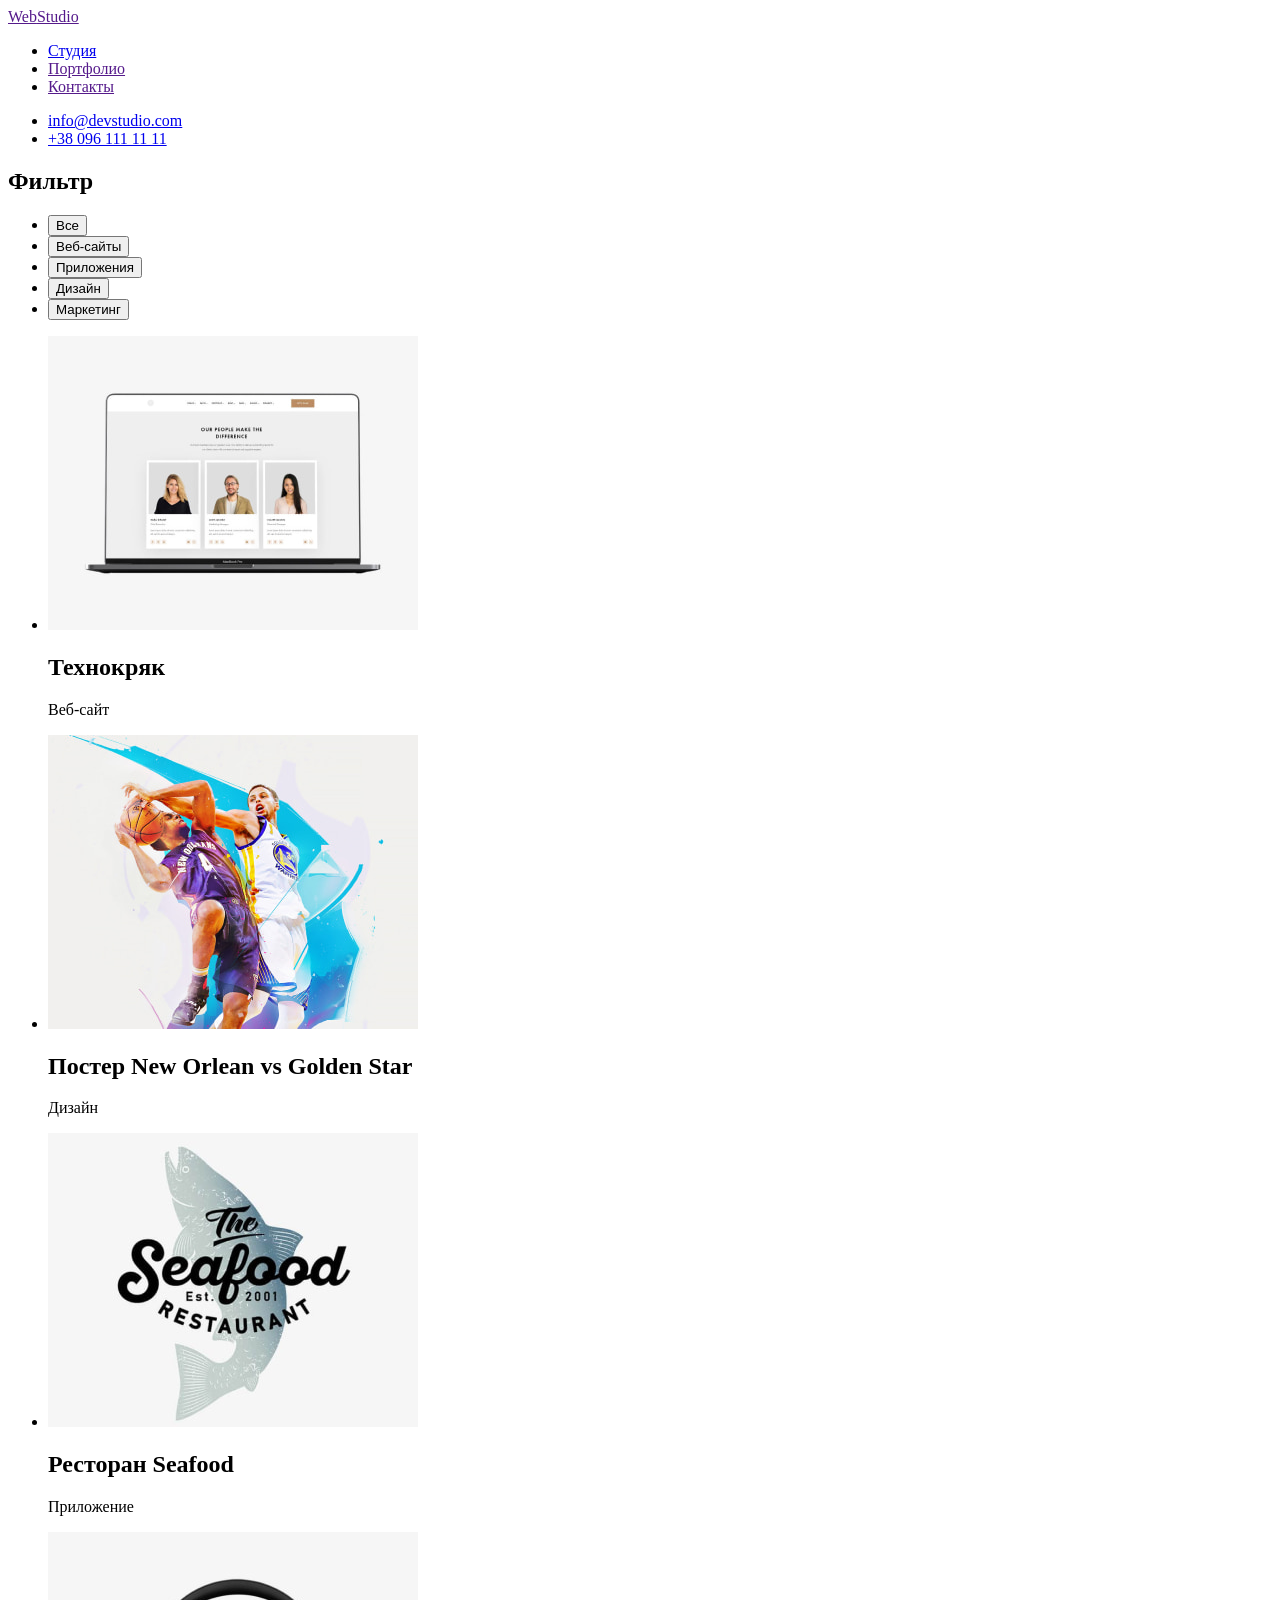
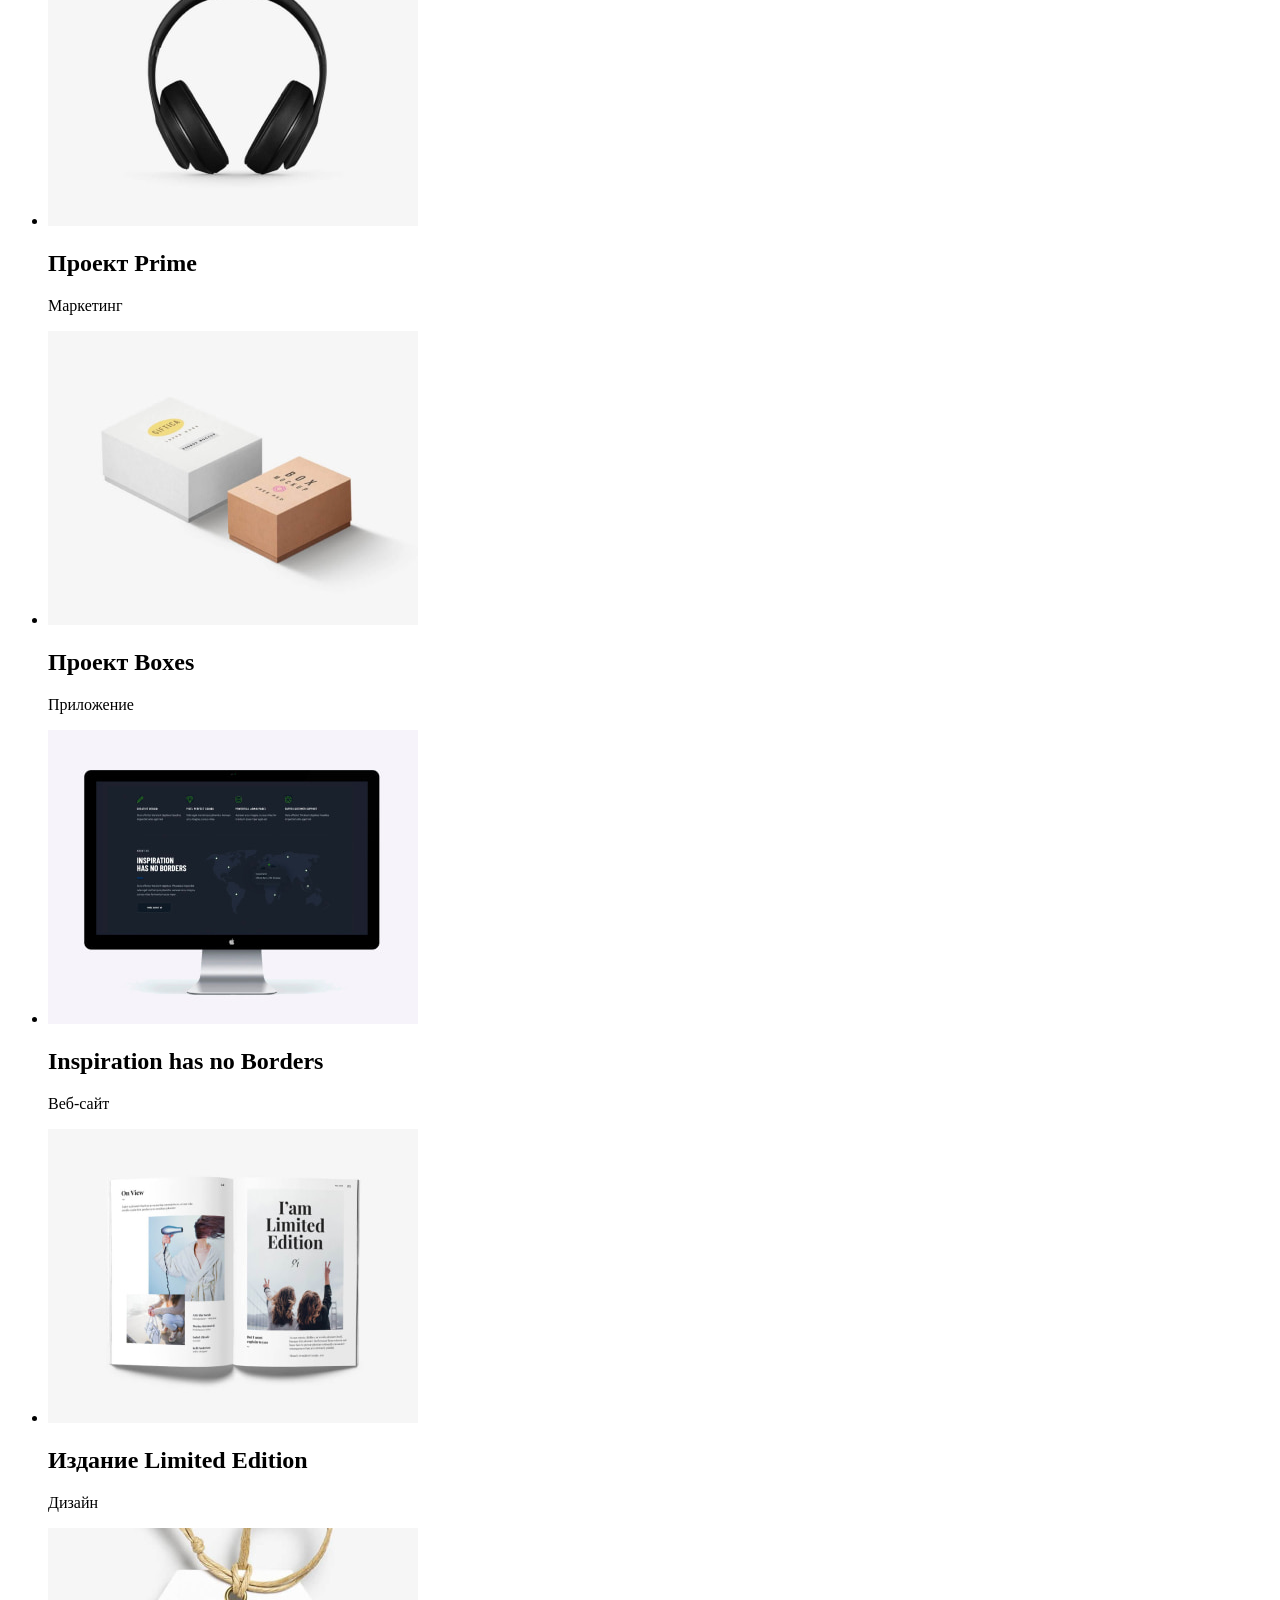
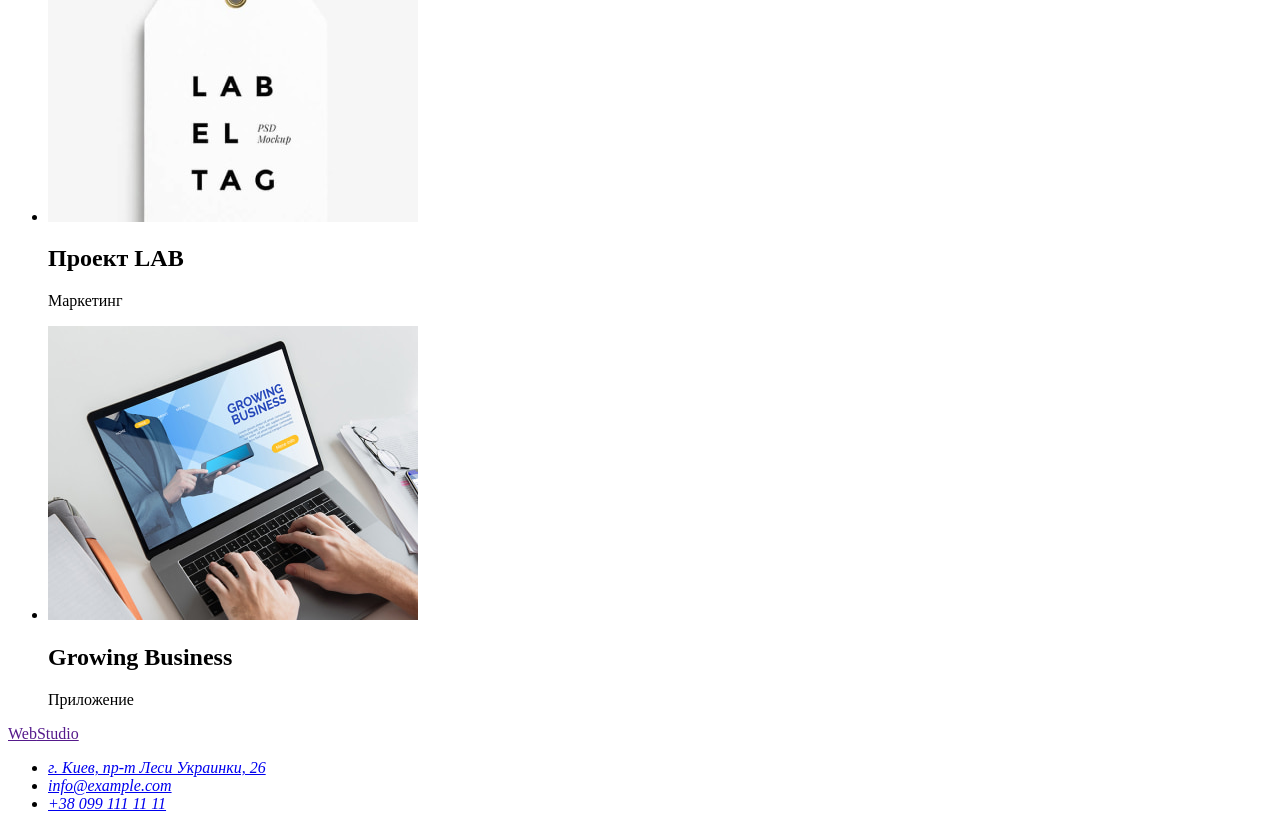
==== portfolio.html @ 3e446a97 "Добавляем разметку портфолио" ====
<!DOCTYPE html>
<html lang="ru">
<head>
    <meta charset="UTF-8">
    <meta http-equiv="X-UA-Compatible" content="IE=edge">
    <meta name="viewport" content="width=device-width, initial-scale=1.0">
    <title>Document</title>
</head>
<body>
     <!-- Шапка сайта  -->
     <header>
        <nav>
            <a href="">Web<span>Studio</span></a>
            <ul>
                <li><a href="./index.html">Студия</a></li>
                <li><a href="">Портфолио</a></li>
                <li><a href="">Контакты</a></li>
            </ul>
        </nav>
            <ul>
                <li><a href="mailto:info@devstudio.com">info@devstudio.com</a></li>
                <li><a href="tel:+380961111111">+38 096 111 11 11</a></li>
            </ul>  
    </header>
    <main>
        <!-- Секция фильтр -->
        <section>
            <h1>Фильтр</h1>
            <ul>
                <li><button type="button">Все</button></li>
                <li><button type="button">Веб-сайты</button></li>
                <li><button type="button">Приложения</button></li>
                <li><button type="button">Дизайн</button></li>
                <li><button type="button">Маркетинг</button></li>
            </ul>
            <ul>
                <li>
                    <img src="./portfolio/img1.jpg" alt="Ноутбук с сайтом" width="370" height="294">
                    <h2>Технокряк</h2>
                    <p>Веб-сайт</p>
                </li>
                <li>
                    <img src="./portfolio/img2.jpg" alt="Постер баскетболистов" width="370" height="294">
                    <h2 lang="en">Постер New Orlean vs Golden Star</h2>
                    <p>Дизайн</p>
                </li>
                <li>
                    <img src="./portfolio/img3.jpg" alt="Ресторан Seafood" width="370" height="294">
                    <h2 lang="en">Ресторан Seafood</h2>
                    <p>Приложение</p>
                </li>
                <li>
                    <img src="./portfolio/img4.jpg" alt="Наушники" width="370" height="294">
                    <h2 lang="en">Проект Prime</h2>
                    <p>Маркетинг</p>
                </li>
                <li>
                    <img src="./portfolio/img5.jpg" alt="Две коробочки" width="370" height="294">
                    <h2 lang="en">Проект Boxes</h2>
                    <p>Приложение</p>
                </li>
                <li>
                    <img src="./portfolio/img6.jpg" alt="Монитор" width="370" height="294">
                    <h2 lang="en">Inspiration has no Borders</h2>
                    <p>Веб-сайт</p>
                </li>
                <li>
                    <img src="./portfolio/img7.jpg" alt="Открытая книга" width="370" height="294">
                    <h2 lang="en">Издание Limited Edition</h2>
                    <p>Дизайн</p>
                </li>
                <li>
                    <img src="./portfolio/img8.jpg" alt="Этикетка" width="370" height="294">
                    <h2 lang="en">Проект LAB</h2>
                    <p>Маркетинг</p>
                </li>
                <li>
                    <img src="./portfolio/img9.jpg" alt="Робота за ноутбуком" width="370" height="294">
                    <h2 lang="en">Growing Business</h2>
                    <p>Приложение</p>
                </li>
            </ul>
        </section>
    </main>
    <!-- Подвал сайта -->
    <footer>
        <a href="">Web<span>Studio</span></a>
        <address>
        <ul>
            <li><a href="https://goo.gl/maps/B8ouL8VhwgZkE1V38">г. Киев, пр-т Леси Украинки, 26</a></li>
            <li><a href="mailto:info@example.com">info@example.com</a></li>
            <li><a href="tel:+380991111111">+38 099 111 11 11</a></li>
        </ul>
        </address>
    </footer>   
</body>
</html>
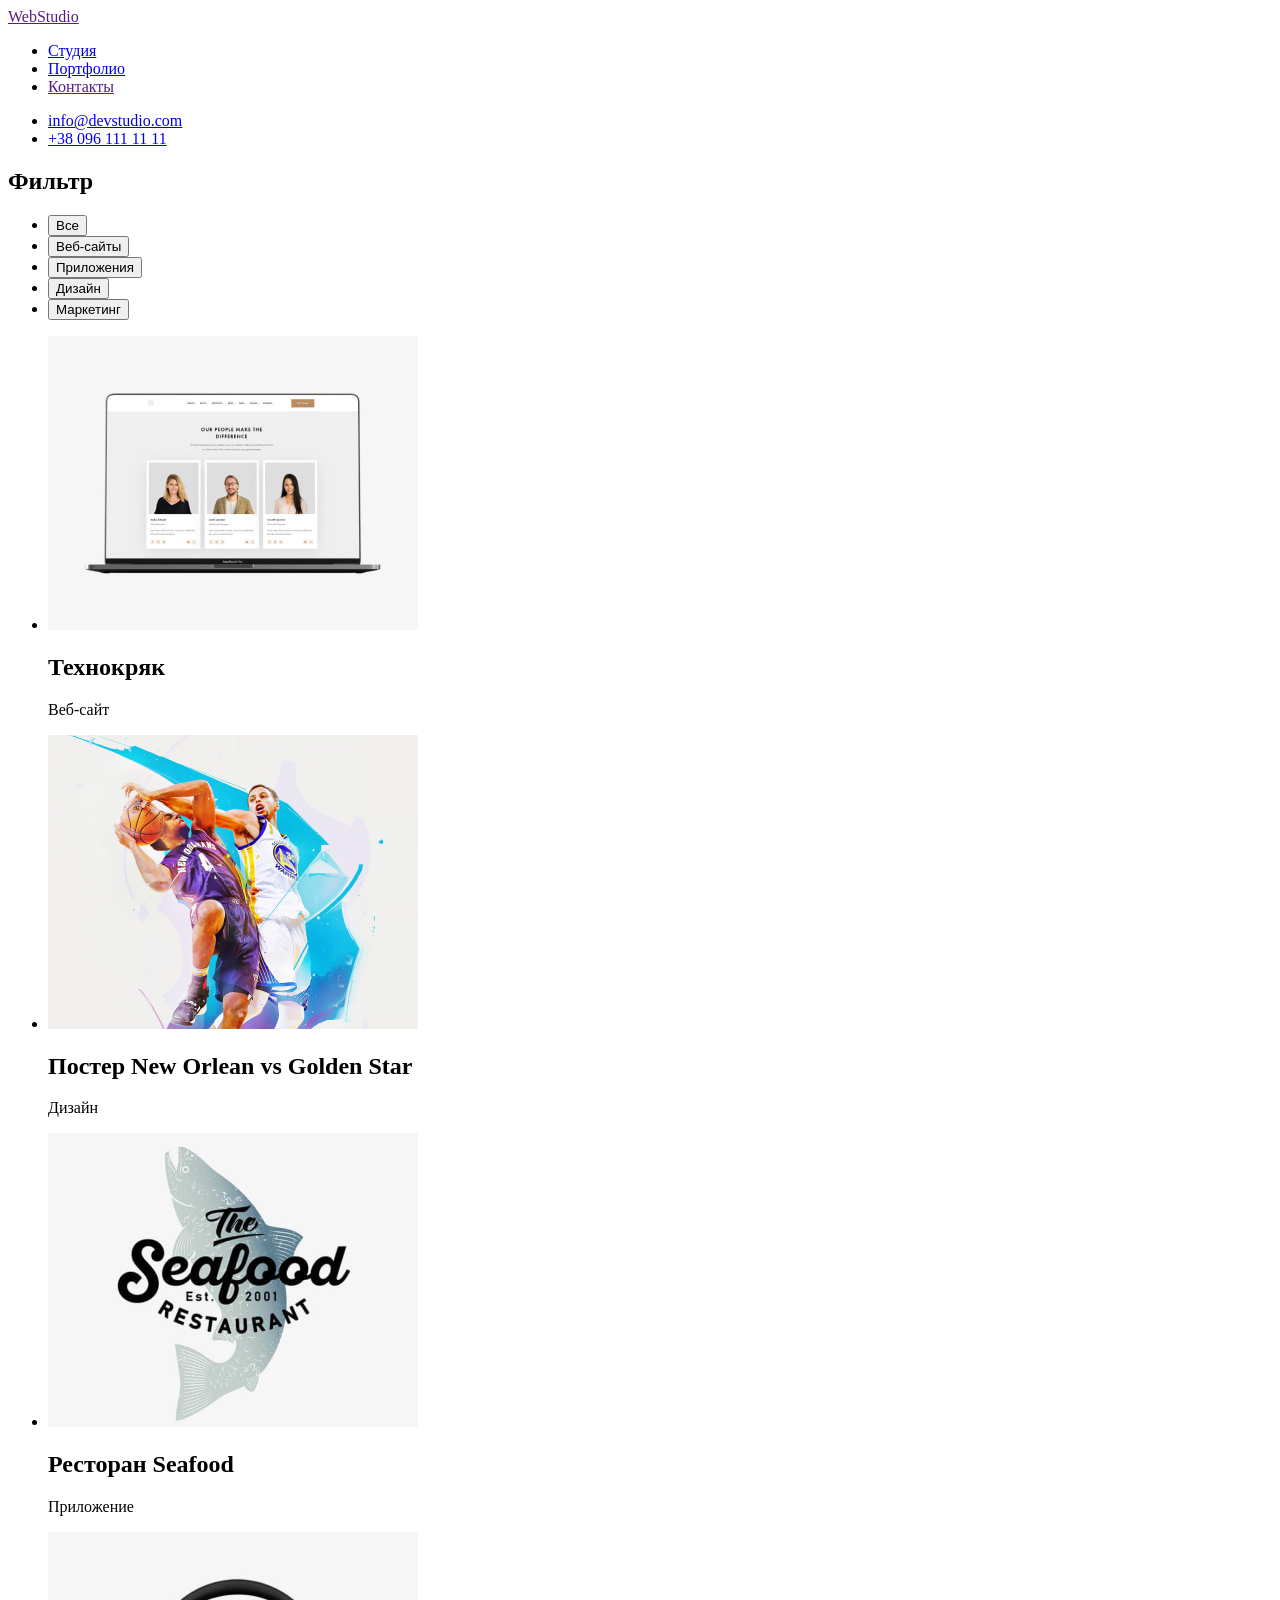
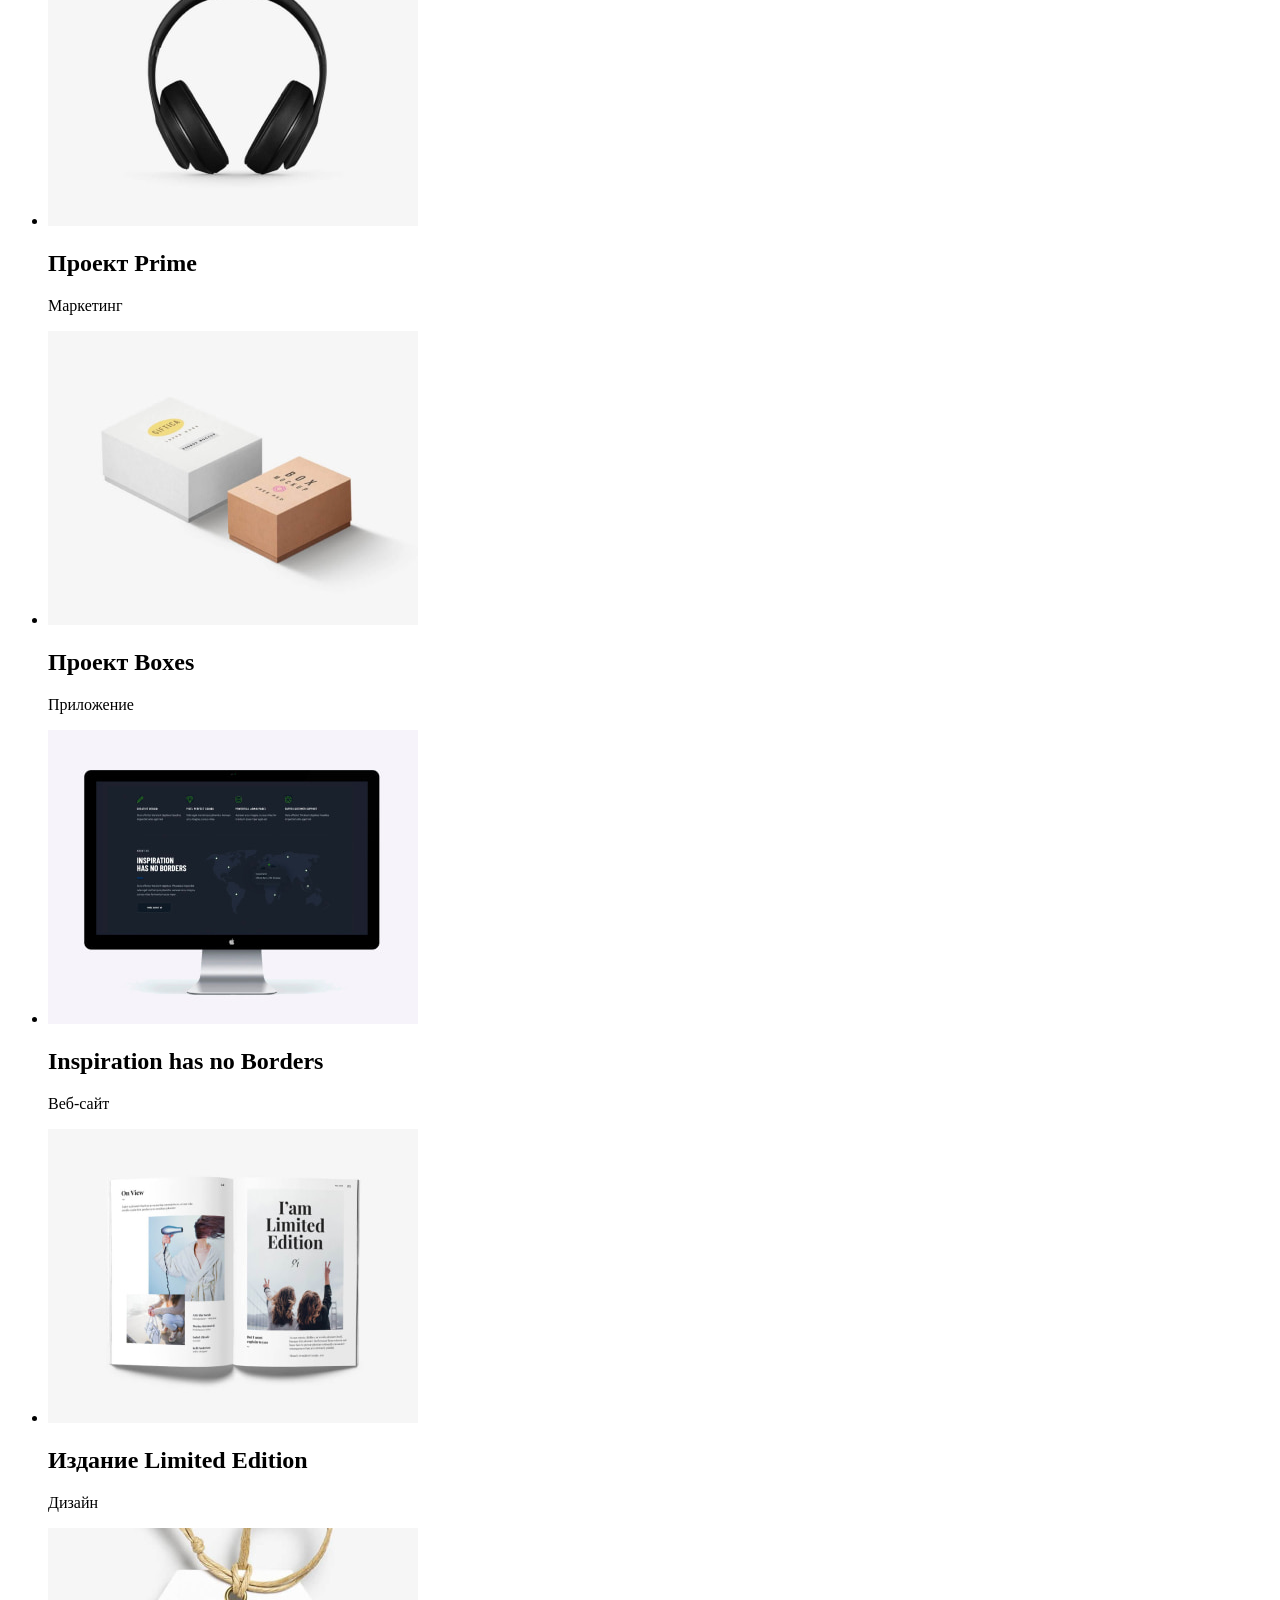
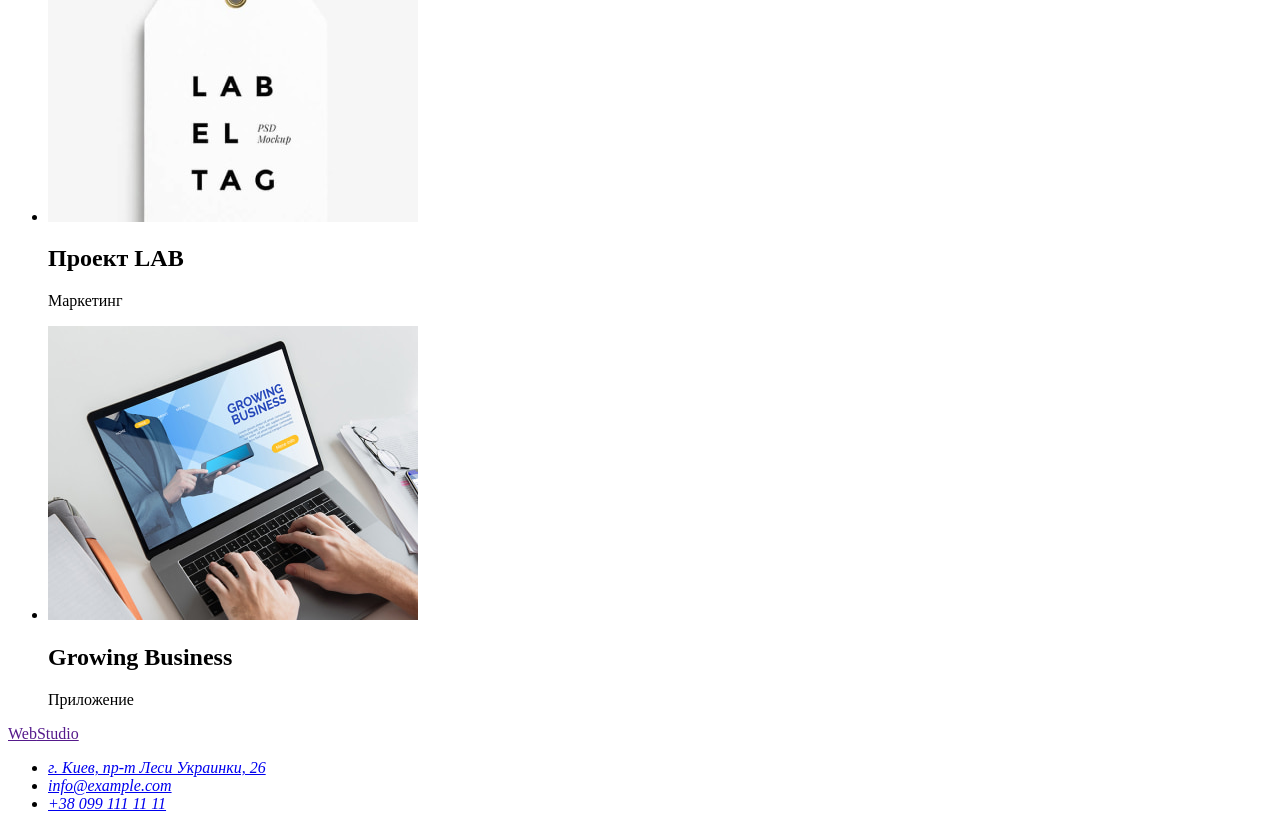
==== commit ba74a062: "Подключает стили и ссылки" ====
--- a/portfolio.html
+++ b/portfolio.html
@@ -13,7 +13,7 @@
             <a href="">Web<span>Studio</span></a>
             <ul>
                 <li><a href="./index.html">Студия</a></li>
-                <li><a href="">Портфолио</a></li>
+                <li><a href="./portfolio.html">Портфолио</a></li>
                 <li><a href="">Контакты</a></li>
             </ul>
         </nav>
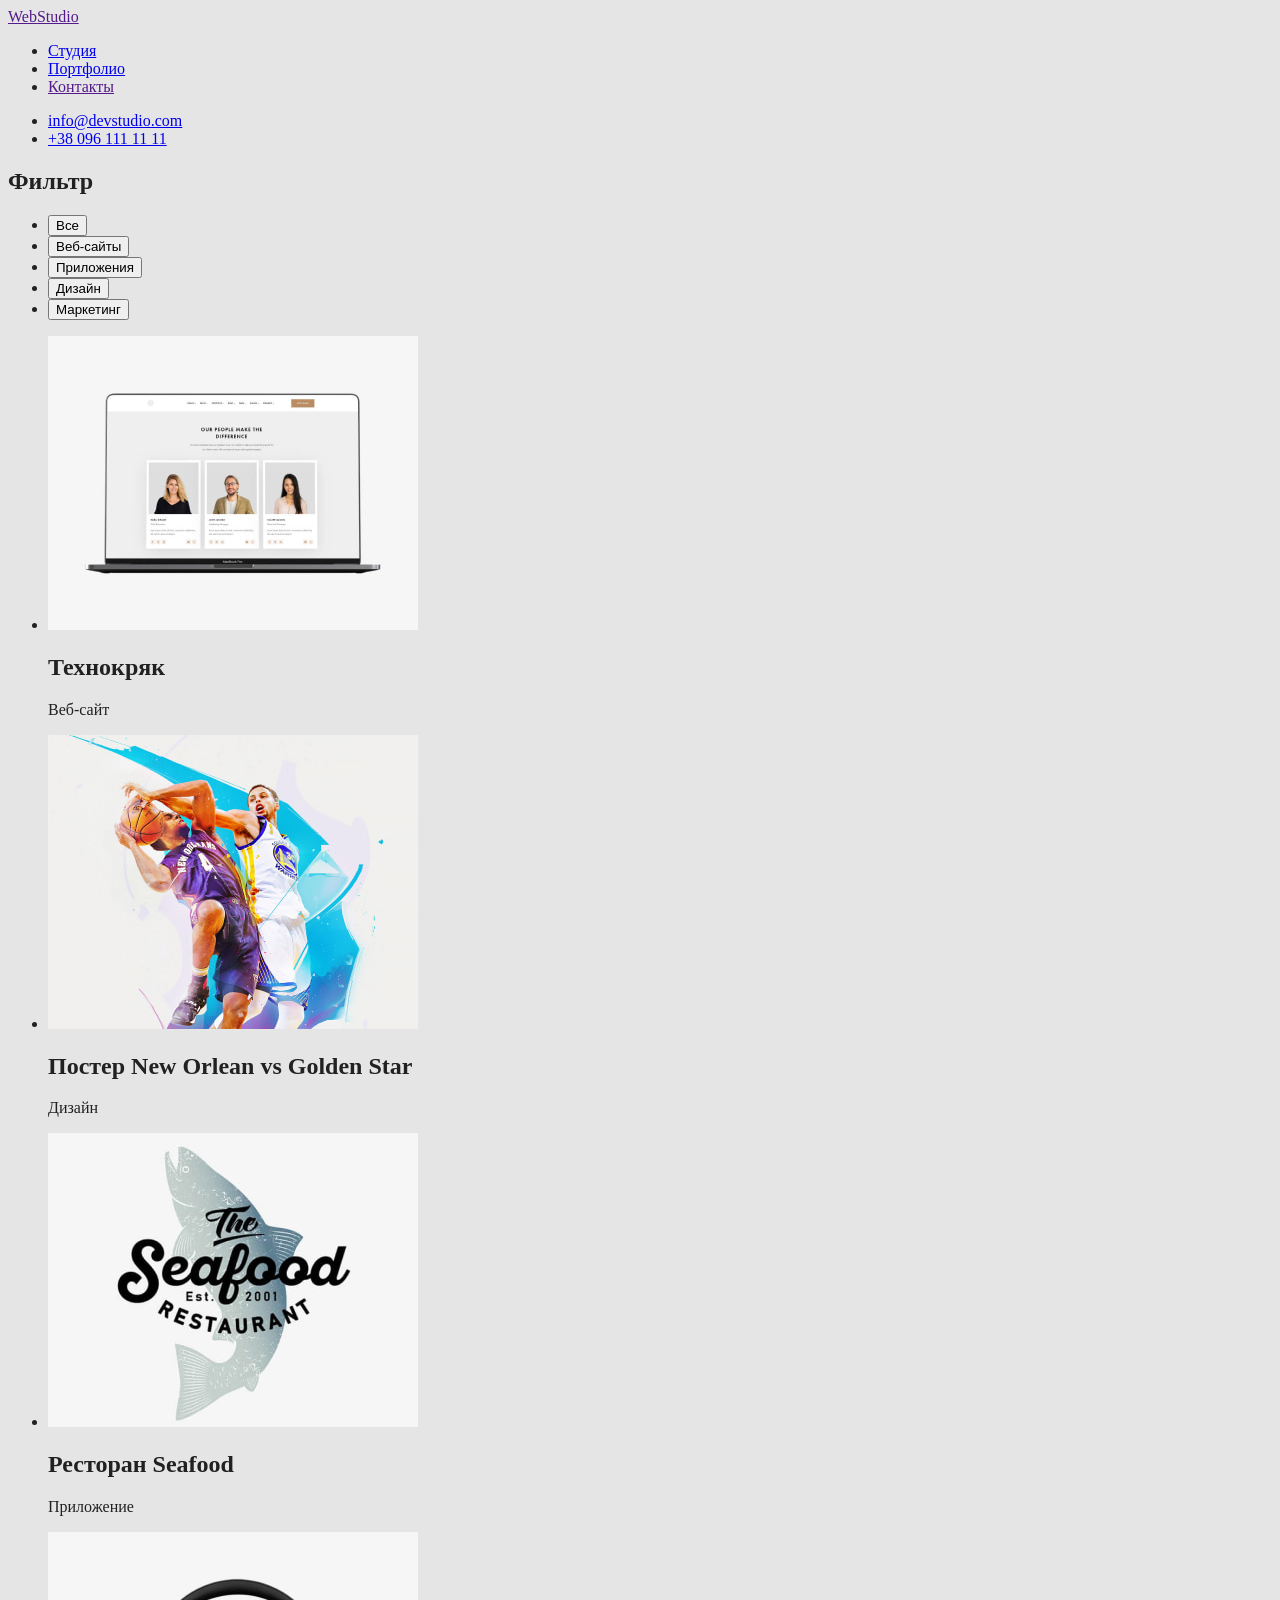
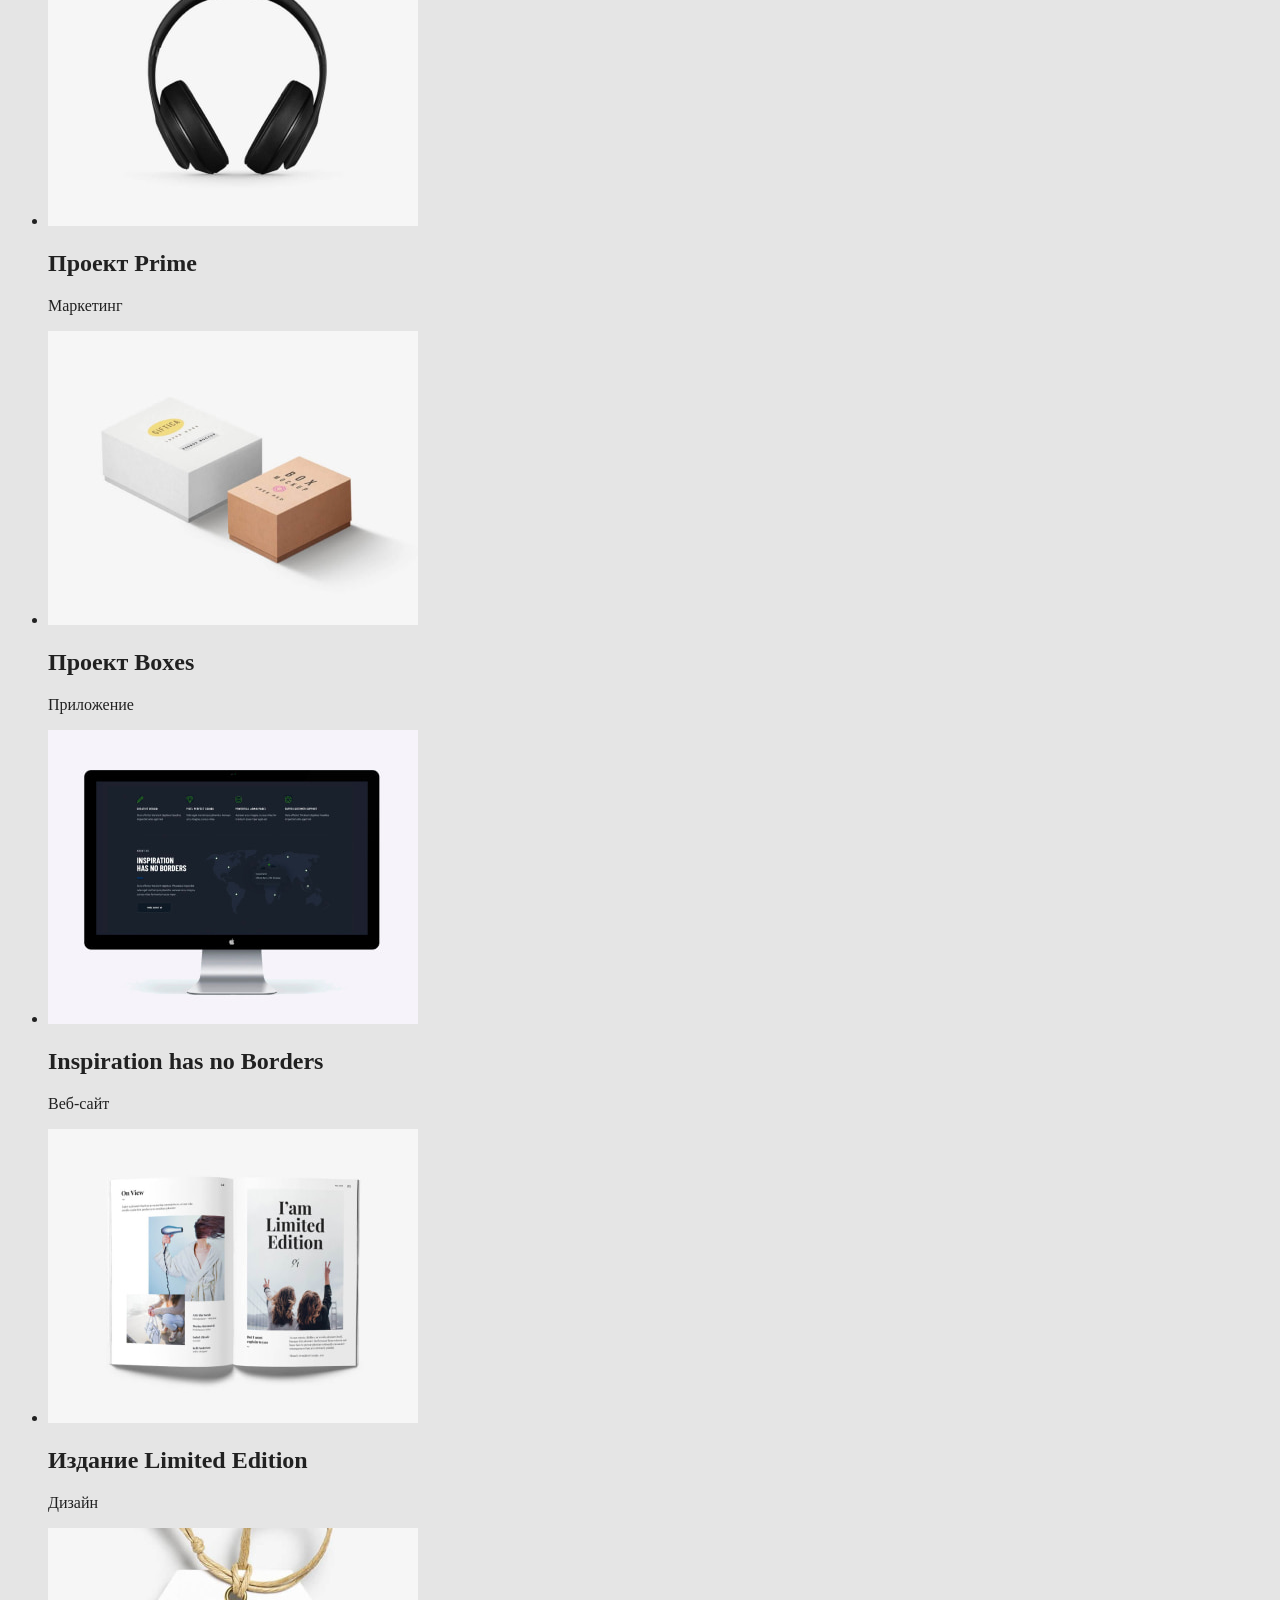
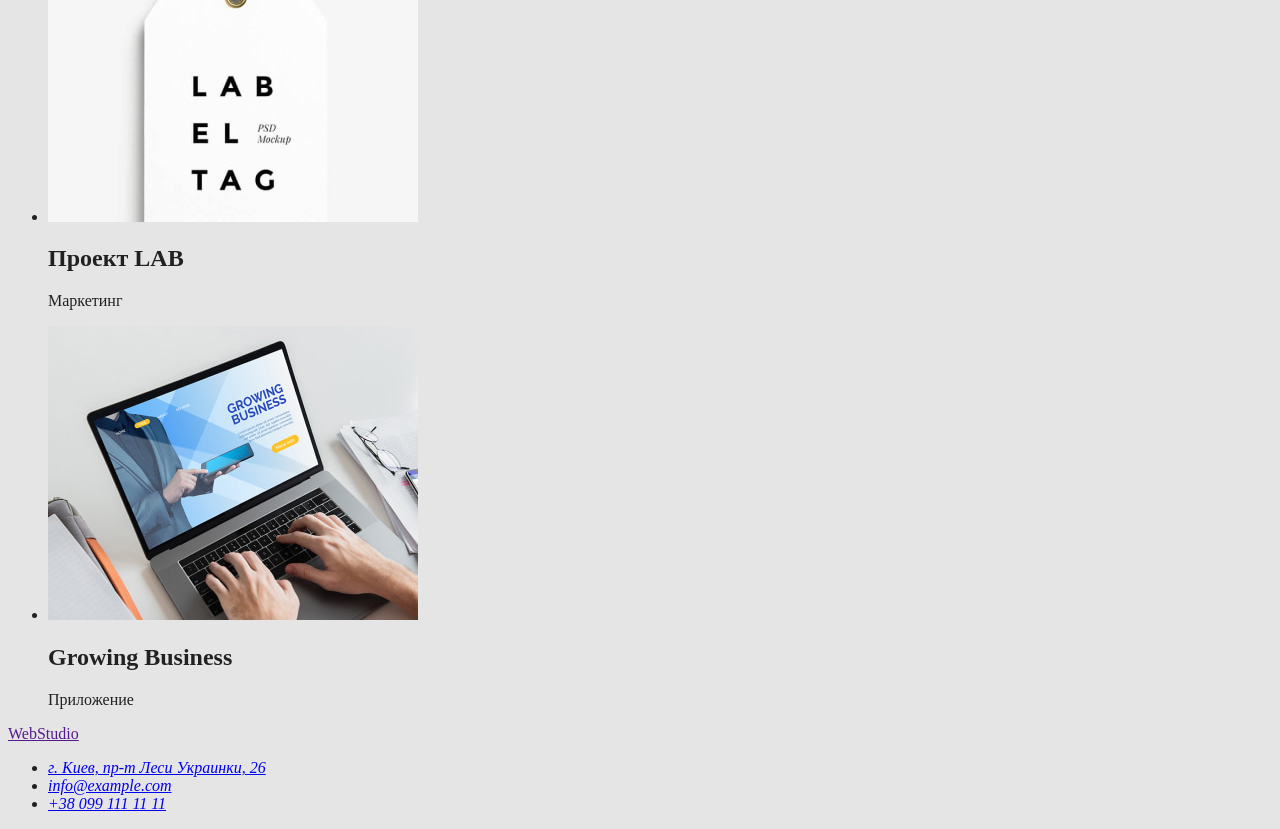
==== commit ca6d1c7c: "Подключает таблицу стилей" ====
--- a/portfolio.html
+++ b/portfolio.html
@@ -5,6 +5,7 @@
     <meta http-equiv="X-UA-Compatible" content="IE=edge">
     <meta name="viewport" content="width=device-width, initial-scale=1.0">
     <title>Document</title>
+    <link rel="stylesheet" href="./css/styles.css">
 </head>
 <body>
      <!-- Шапка сайта  -->
--- a/css/styles.css
+++ b/css/styles.css
@@ -0,0 +1,4 @@
+body {
+    background-color: #E5E5E5;
+    color: #212121;
+}
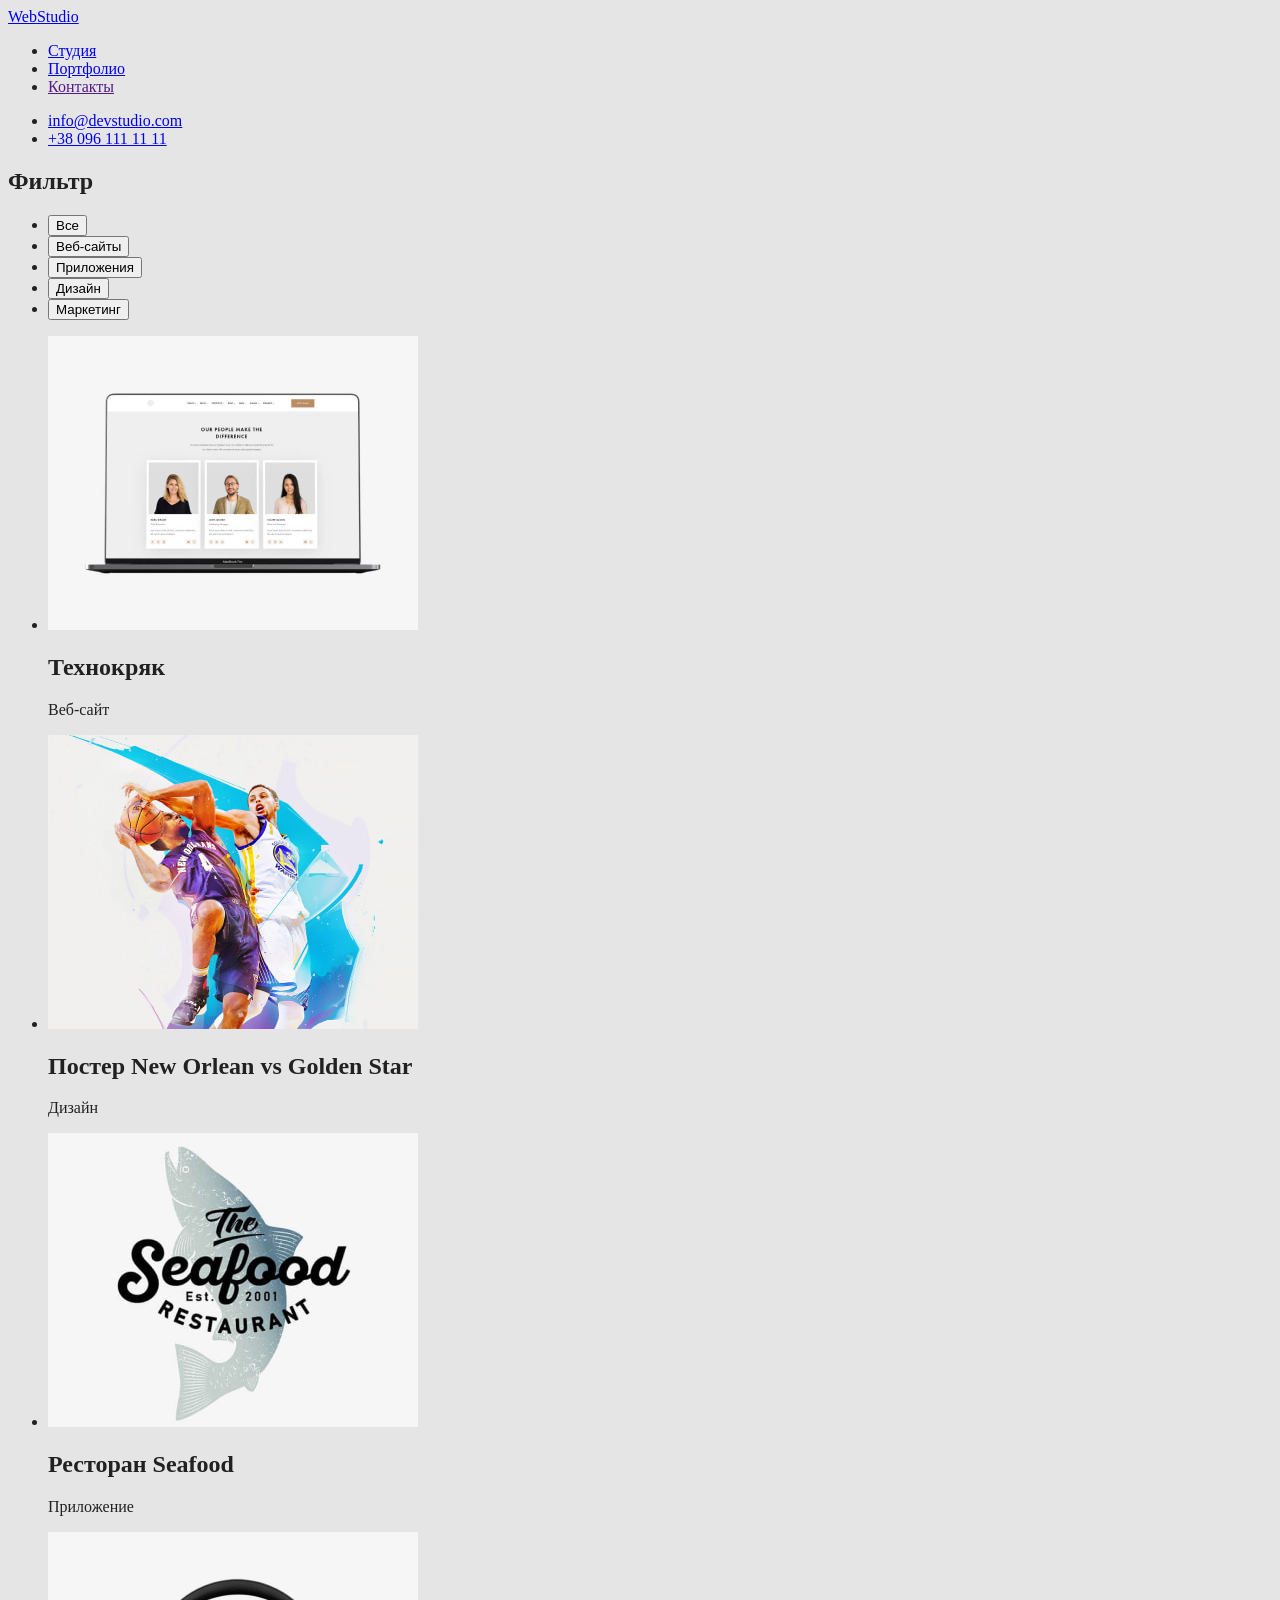
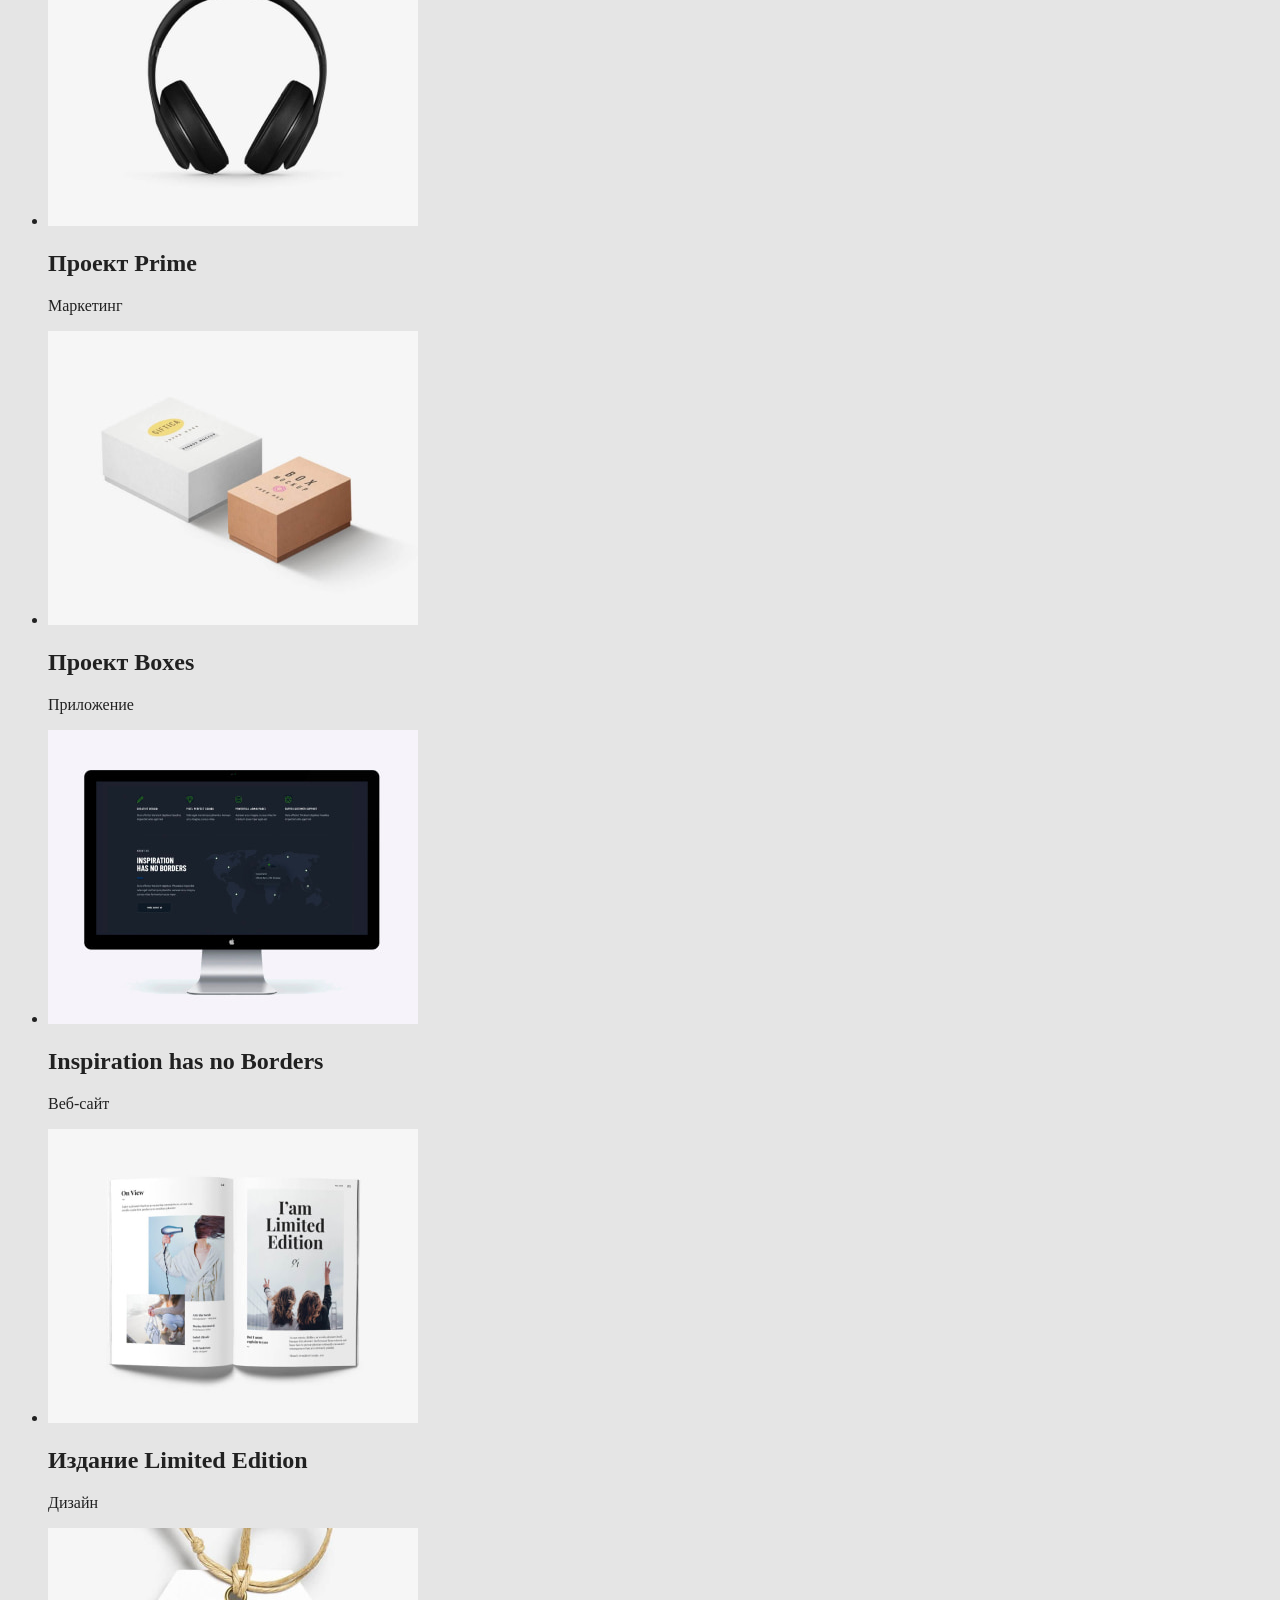
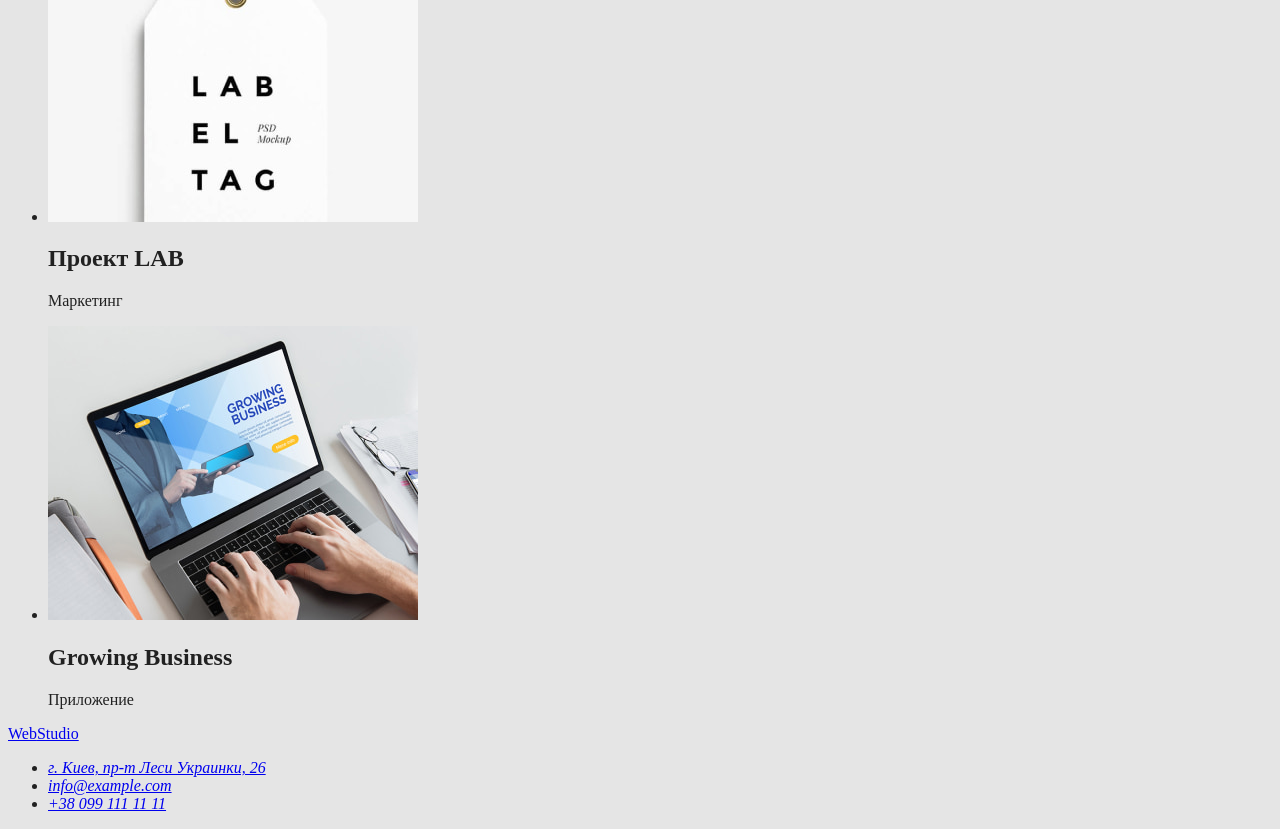
==== commit f9271039: "Добавляет классы в portfolio.html" ====
--- a/portfolio.html
+++ b/portfolio.html
@@ -5,92 +5,108 @@
     <meta http-equiv="X-UA-Compatible" content="IE=edge">
     <meta name="viewport" content="width=device-width, initial-scale=1.0">
     <title>Document</title>
+    <link rel="preconnect" href="https://fonts.googleapis.com">
+    <link rel="preconnect" href="https://fonts.gstatic.com" crossorigin>
+    <link href="https://fonts.googleapis.com/css2?family=Raleway:wght@700&family=Roboto:wght@400;500;700;900&display=swap" rel="stylesheet">
     <link rel="stylesheet" href="./css/styles.css">
 </head>
 <body>
-     <!-- Шапка сайта  -->
-     <header>
-        <nav>
-            <a href="">Web<span>Studio</span></a>
-            <ul>
-                <li><a href="./index.html">Студия</a></li>
-                <li><a href="./portfolio.html">Портфолио</a></li>
-                <li><a href="">Контакты</a></li>
+    <!-- Шапка сайта  -->
+    <header class="header">
+        <nav class="nav">
+            <a class="logo link" href="./index.html">Web<span class="logo-primary">Studio</span></a>
+            <ul class="nav-list list">
+                <li class="nav-item">
+                    <a class="nav-link link" href="./index.html">Студия</a></li>
+                <li class="nav-item">
+                    <a class="nav-link link" href="./portfolio.html">Портфолио</a></li>
+                <li class="nav-item">
+                    <a class="nav-link link" href="">Контакты</a></li>
             </ul>
         </nav>
-            <ul>
-                <li><a href="mailto:info@devstudio.com">info@devstudio.com</a></li>
-                <li><a href="tel:+380961111111">+38 096 111 11 11</a></li>
+            <ul class="header-list list">
+                <li class="header-item">
+                    <a class="header-mail link" href="mailto:info@devstudio.com">info@devstudio.com</a></li>
+                <li class="header-item">
+                    <a class="header-phone link" href="tel:+380961111111">+38 096 111 11 11</a></li>
             </ul>  
     </header>
     <main>
         <!-- Секция фильтр -->
-        <section>
+        <section class="filter">
             <h1>Фильтр</h1>
-            <ul>
-                <li><button type="button">Все</button></li>
-                <li><button type="button">Веб-сайты</button></li>
-                <li><button type="button">Приложения</button></li>
-                <li><button type="button">Дизайн</button></li>
-                <li><button type="button">Маркетинг</button></li>
+            <ul class="filter-list list">
+                <li class="filter-item">
+                    <button class="filter-button" type="button">Все</button></li>
+                <li class="filter-item">
+                    <button class="filter-button" type="button">Веб-сайты</button></li>
+                <li class="filter-item">
+                    <button class="filter-button" type="button">Приложения</button></li>
+                <li class="filter-item">
+                    <button class="filter-button" type="button">Дизайн</button></li>
+                <li class="filter-item">
+                    <button class="filter-button" type="button">Маркетинг</button></li>
             </ul>
-            <ul>
-                <li>
-                    <img src="./portfolio/img1.jpg" alt="Ноутбук с сайтом" width="370" height="294">
-                    <h2>Технокряк</h2>
-                    <p>Веб-сайт</p>
+            <ul class="filter-desc list">
+                <li class="filter-desc-item">
+                    <img class="filter-desc-image" src="./images/portfolio/img1.jpg" alt="Ноутбук с сайтом" width="370" height="294">
+                    <h2 class="filter-desc-title">Технокряк</h2>
+                    <p class="filter-desc-text">Веб-сайт</p>
                 </li>
-                <li>
-                    <img src="./portfolio/img2.jpg" alt="Постер баскетболистов" width="370" height="294">
-                    <h2 lang="en">Постер New Orlean vs Golden Star</h2>
-                    <p>Дизайн</p>
+                <li class="filter-desc-item">
+                    <img class="filter-desc-image" src="./images/portfolio/img2.jpg" alt="Постер баскетболистов" width="370" height="294">
+                    <h2 class="filter-desc-title" lang="en">Постер New Orlean vs Golden Star</h2>
+                    <p class="filter-desc-text">Дизайн</p>
                 </li>
-                <li>
-                    <img src="./portfolio/img3.jpg" alt="Ресторан Seafood" width="370" height="294">
-                    <h2 lang="en">Ресторан Seafood</h2>
-                    <p>Приложение</p>
+                <li class="filter-desc-item">
+                    <img class="filter-desc-image" src="./images/portfolio/img3.jpg" alt="Ресторан Seafood" width="370" height="294">
+                    <h2 class="filter-desc-title" lang="en">Ресторан Seafood</h2>
+                    <p class="filter-desc-text">Приложение</p>
                 </li>
-                <li>
-                    <img src="./portfolio/img4.jpg" alt="Наушники" width="370" height="294">
-                    <h2 lang="en">Проект Prime</h2>
-                    <p>Маркетинг</p>
+                <li class="filter-desc-item">
+                    <img class="filter-desc-image" src="./images/portfolio/img4.jpg" alt="Наушники" width="370" height="294">
+                    <h2 class="filter-desc-title" lang="en">Проект Prime</h2>
+                    <p class="filter-desc-text">Маркетинг</p>
                 </li>
-                <li>
-                    <img src="./portfolio/img5.jpg" alt="Две коробочки" width="370" height="294">
-                    <h2 lang="en">Проект Boxes</h2>
-                    <p>Приложение</p>
+                <li class="filter-desc-item">
+                    <img class="filter-desc-image" src="./images/portfolio/img5.jpg" alt="Две коробочки" width="370" height="294">
+                    <h2 class="filter-desc-title" lang="en">Проект Boxes</h2>
+                    <p class="filter-desc-text">Приложение</p>
                 </li>
-                <li>
-                    <img src="./portfolio/img6.jpg" alt="Монитор" width="370" height="294">
-                    <h2 lang="en">Inspiration has no Borders</h2>
-                    <p>Веб-сайт</p>
+                <li class="filter-desc-item">
+                    <img class="filter-desc-image" src="./images/portfolio/img6.jpg" alt="Монитор" width="370" height="294">
+                    <h2 class="filter-desc-title" lang="en">Inspiration has no Borders</h2>
+                    <p class="filter-desc-text">Веб-сайт</p>
                 </li>
-                <li>
-                    <img src="./portfolio/img7.jpg" alt="Открытая книга" width="370" height="294">
-                    <h2 lang="en">Издание Limited Edition</h2>
-                    <p>Дизайн</p>
+                <li class="filter-desc-item">
+                    <img class="filter-desc-image" src="./images/portfolio/img7.jpg" alt="Открытая книга" width="370" height="294">
+                    <h2 class="filter-desc-title" lang="en">Издание Limited Edition</h2>
+                    <p class="filter-desc-text">Дизайн</p>
                 </li>
-                <li>
-                    <img src="./portfolio/img8.jpg" alt="Этикетка" width="370" height="294">
-                    <h2 lang="en">Проект LAB</h2>
-                    <p>Маркетинг</p>
+                <li class="filter-desc-item">
+                    <img class="filter-desc-image" src="./images/portfolio/img8.jpg" alt="Этикетка" width="370" height="294">
+                    <h2 class="filter-desc-title" lang="en">Проект LAB</h2>
+                    <p class="filter-desc-text">Маркетинг</p>
                 </li>
-                <li>
-                    <img src="./portfolio/img9.jpg" alt="Робота за ноутбуком" width="370" height="294">
-                    <h2 lang="en">Growing Business</h2>
-                    <p>Приложение</p>
+                <li class="filter-desc-item">
+                    <img class="filter-desc-image" src="./images/portfolio/img9.jpg" alt="Робота за ноутбуком" width="370" height="294">
+                    <h2 class="filter-desc-title" lang="en">Growing Business</h2>
+                    <p class="filter-desc-text">Приложение</p>
                 </li>
             </ul>
         </section>
     </main>
     <!-- Подвал сайта -->
-    <footer>
-        <a href="">Web<span>Studio</span></a>
-        <address>
-        <ul>
-            <li><a href="https://goo.gl/maps/B8ouL8VhwgZkE1V38">г. Киев, пр-т Леси Украинки, 26</a></li>
-            <li><a href="mailto:info@example.com">info@example.com</a></li>
-            <li><a href="tel:+380991111111">+38 099 111 11 11</a></li>
+    <footer class="footer">
+        <a class="logo link" href="./index.html">Web<span class="logo-secondary">Studio</span></a>
+        <address class="address">
+        <ul class="address-list list">
+            <li class="address-item">
+                <a class="address-map link" href="https://goo.gl/maps/B8ouL8VhwgZkE1V38">г. Киев, пр-т Леси Украинки, 26</a></li>
+            <li class="address-item">
+                <a class="address-mail link" href="mailto:info@example.com">info@example.com</a></li>
+            <li class="address-item">
+                <a class="address-phone link" href="tel:+380991111111">+38 099 111 11 11</a></li>
         </ul>
         </address>
     </footer>   
